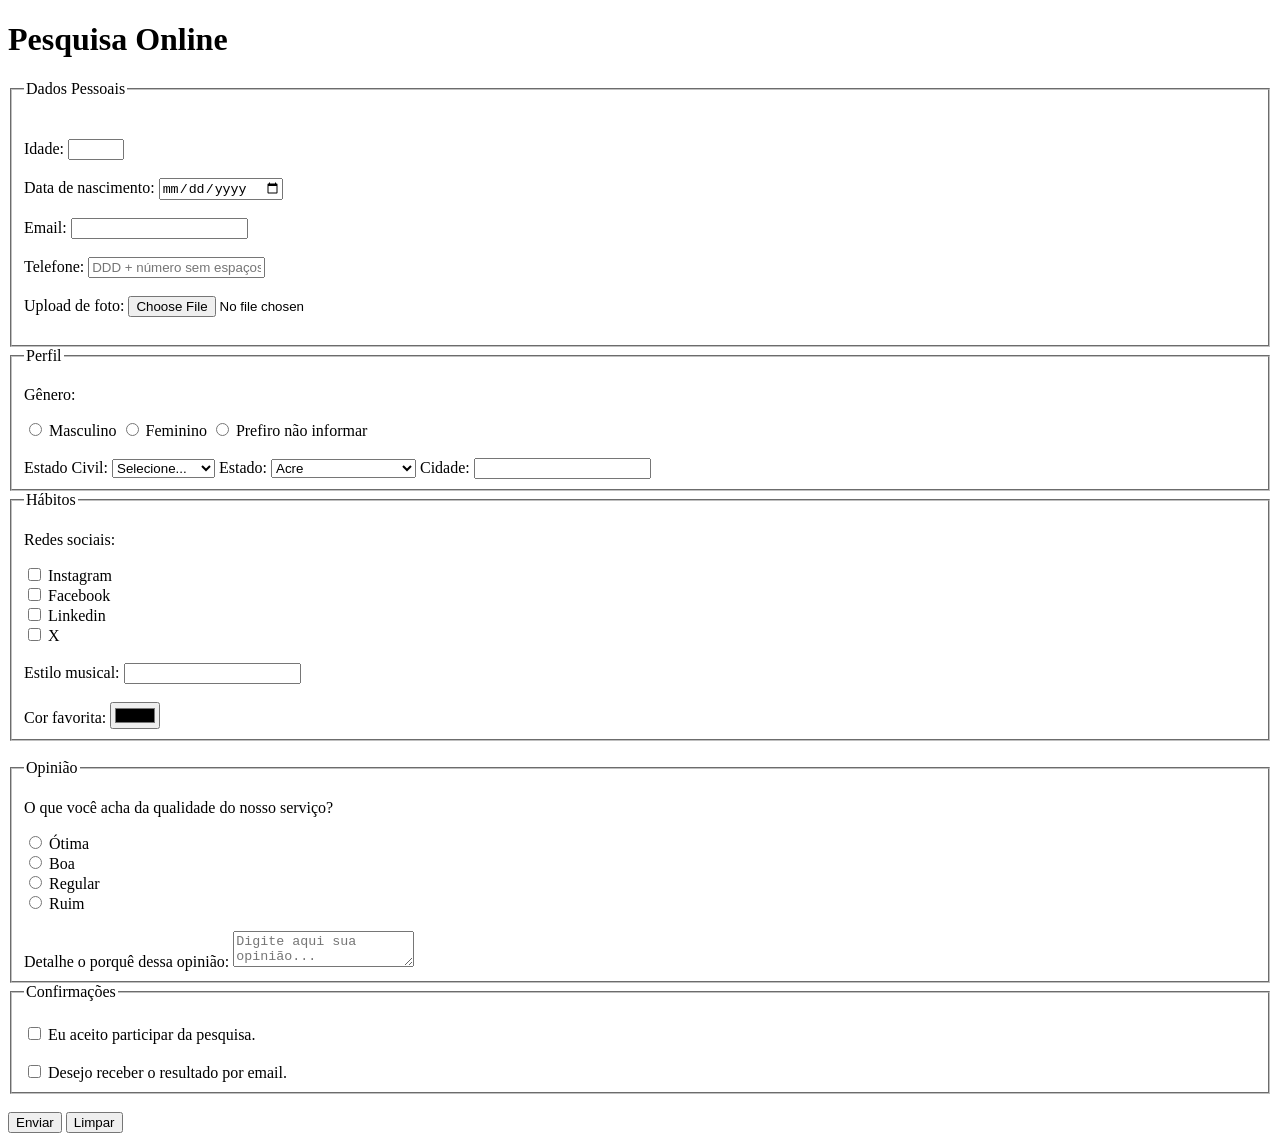
==== index.html @ 55841a63 "Adiciona favico" ====
<!DOCTYPE html>
<html lang="pt-br">
<head>
    <meta charset="UTF-8">
    <meta name="viewport" content="width=device-width, initial-scale=1.0">
    <link rel="icon" href="culturama-favico.png">
    <title>Pesquisa Culturama</title>
</head>
<body>

    <header>
        <h1>Pesquisa Online</h1>
    </header>

    <section>

        <form action="" method="get">


        <fieldset>
            <legend>Dados Pessoais</legend>

                               
        

            <label for="name>Nome: </label>
            <input id="name" type="text" name="userName" required>
            <br>
            <br>

            <label for="age">Idade: </label>
            <input id="age" type="number" name="userAge" min="12" max="100" required>
            <br>
            <br>

            <label for="birthD">Data de nascimento: </label>
            <input id="birthD" type="date" name ="birthDate">
            <br>
            <br>


            <label for="email">Email: </label>
            <input id="email" type="email" name="userEmail" required>
            <br>
            <br>

            <label for="phone">Telefone: </label>
            <input id="phone" type="tel" name="userPhoneNumber" pattern="[0-9]{11}" placeholder="DDD + número sem espaços ou hífen"> 
            <br>
            <br>

            <label for="img">Upload de foto: </label>
            <input id="img" type="file" accept="image/*" name="userImage">
            <br>
            <br>

        </fieldset> 
       
            <fieldset>

                <legend>Perfil</legend>

                <p>Gênero: </p>
                
                <input id="masc" type="radio" name="userGender" value="Masculino">
                <label for="masc">Masculino</label>

                <input id="fem" type="radio" name="userGender" value="Feminino">
                <label for="fem">Feminino</label>

                <input id="notInf" type="radio" name="userGender" value="notInformed">
                <label for="notInf">Prefiro não informar</label>    
                <br>
                <br>

                <label for="maritalStatus">Estado Civil: </label>
                
                <select name="maritalStatus">

                    <option value="notInformed">Selecione...</option>
                    <option value="married">Casado</option>
                    <option value="single">Solteiro</option>
                    <option value="divorced">Divorciado</option>
                    <option value="common-law marriage">União estável</option>
                </select>

                <label for="state">Estado: </label>
                <select id="state" name="userState" required>

                    <option value="acre">Acre</option>
                    <option value="alagoas">Alagoas</option>
                    <option value="amapa">Amapá</option>
                    <option value="amazonas">Amazonas</option>
                    <option value="bahia">Bahia</option>
                    <option value="ceara">Ceará</option>
                    <option value="distritoFederal">Distrito Federal</option>
                    <option value="espíritoSanto">Espírito Santo</option>
                    <option value="goias">Goiás</option>
                    <option value="maranhao">Maranhão</option>
                    <option value="matoGrossoDoSul">Mato Grosso do Sul</option>
                    <option value="matoGrosso">Mato Grosso</option>
                    <option value="MinasGerais">Minas Gerais</option>
                    <option value="para">Pará</option>
                    <option value="paraiba">Paraíba</option>
                    <option value="parana">Paraná</option>
                    <option value="pernambuco">Pernambuco</option>
                    <option value="piauí">Piauí</option>
                    <option value="riodeJaneiro">Rio de Janeiro</option>
                    <option value="riograndedoNorte">Rio Grande do Norte</option>
                    <option value="riograndedoSul">Rio Grande do Sul</option>
                    <option value="rondonia">Rondônia</option>
                    <option value="roraima">Roraima</option>
                    <option value="santaCatarina">Santa Catarina</option>
                    <option value="sãoPaulo">São Paulo</option>
                    <option value="sergipe">Sergipe</option>
                    <option value="tocantins">Tocantins</option>
                </select>

                <label for="city">Cidade: </label>
                <input id="city" type="text" name="cityUser">
                



            </fieldset>


            <fieldset>
                <legend>Hábitos</legend>
                <p>Redes sociais: </p>
                <input id="instagram" type="checkbox" name="social" value="Instagram">
                <label for="instagram">Instagram</label>
                <br>
                <input id="facebook" type="checkbox" name="social" value="facebook">
                <label for="facebook">Facebook</label>
                <br>
                <input id="linkedin" type="checkbox" name="social" value="linkedin">
                <label for="linkedin">Linkedin</label>
                <br>
                <input id="X" type="checkbox" name="social" value="x">
                <label for="x">X</label>
                <br>
                <br>

                <label for="musicStyle">Estilo musical: </label>
                <input list="styleTypes" id="musicStyle" name="userMusicStyle"  type="text">
                <datalist id="styleTypes">
                    <option value="Rock"></option>
                    <option value="MPB"></option>
                    <option value="Pagode"></option>
                    <option value="Hip-hop"></option>
                </datalist>

                <br>
                <br>
                <label for="favoriteColor">Cor favorita: </label>
                <input type="color" name="userFavoriteColor" id="favoriteColor">


            </fieldset>
            <br>

            <fieldset>
                <legend>Opinião</legend>
                <p>O que você acha da qualidade do nosso serviço?</p>

                    <input type="radio" id="otima" name="userServiceOption">
                    <label for="otima">Ótima</label><br>

                    <input type="radio" id="boa" name="userServiceOption">
                    <label for="boa">Boa</label><br>

                    <input type="radio" id="regular" name="userServiceOption">
                    <label for="regular">Regular</label><br>

                    <input type="radio" id="ruim" name="userServiceOption">
                    <label for="ruim">Ruim</label><br>
                    <br>

                    <label for="comment">Detalhe o porquê dessa opinião: </label>
                    <textarea id="comment" name="userComment" placeholder="Digite aqui sua opinião..." ></textarea>
                    
            </fieldset>

            <fieldset>
                <legend>Confirmações</legend>
                <br>

                <input type="checkbox" name="userLGPD" id="userLGPDTerm" value="accepted" required>
                <label for="userLGPDTerm">Eu aceito participar da pesquisa.</label>
                <br>
                <br>

                <input type="checkbox" name="userGetResult" id="getResult" value="accepted">
                <label for="userLGPDTerm">Desejo receber o resultado por email.</label>


            </fieldset>
            
            




            <br>
            <button type="submit">Enviar</button>
            <button type="reset">Limpar</button>


        </form>
    </section>
    
</body>
</html>
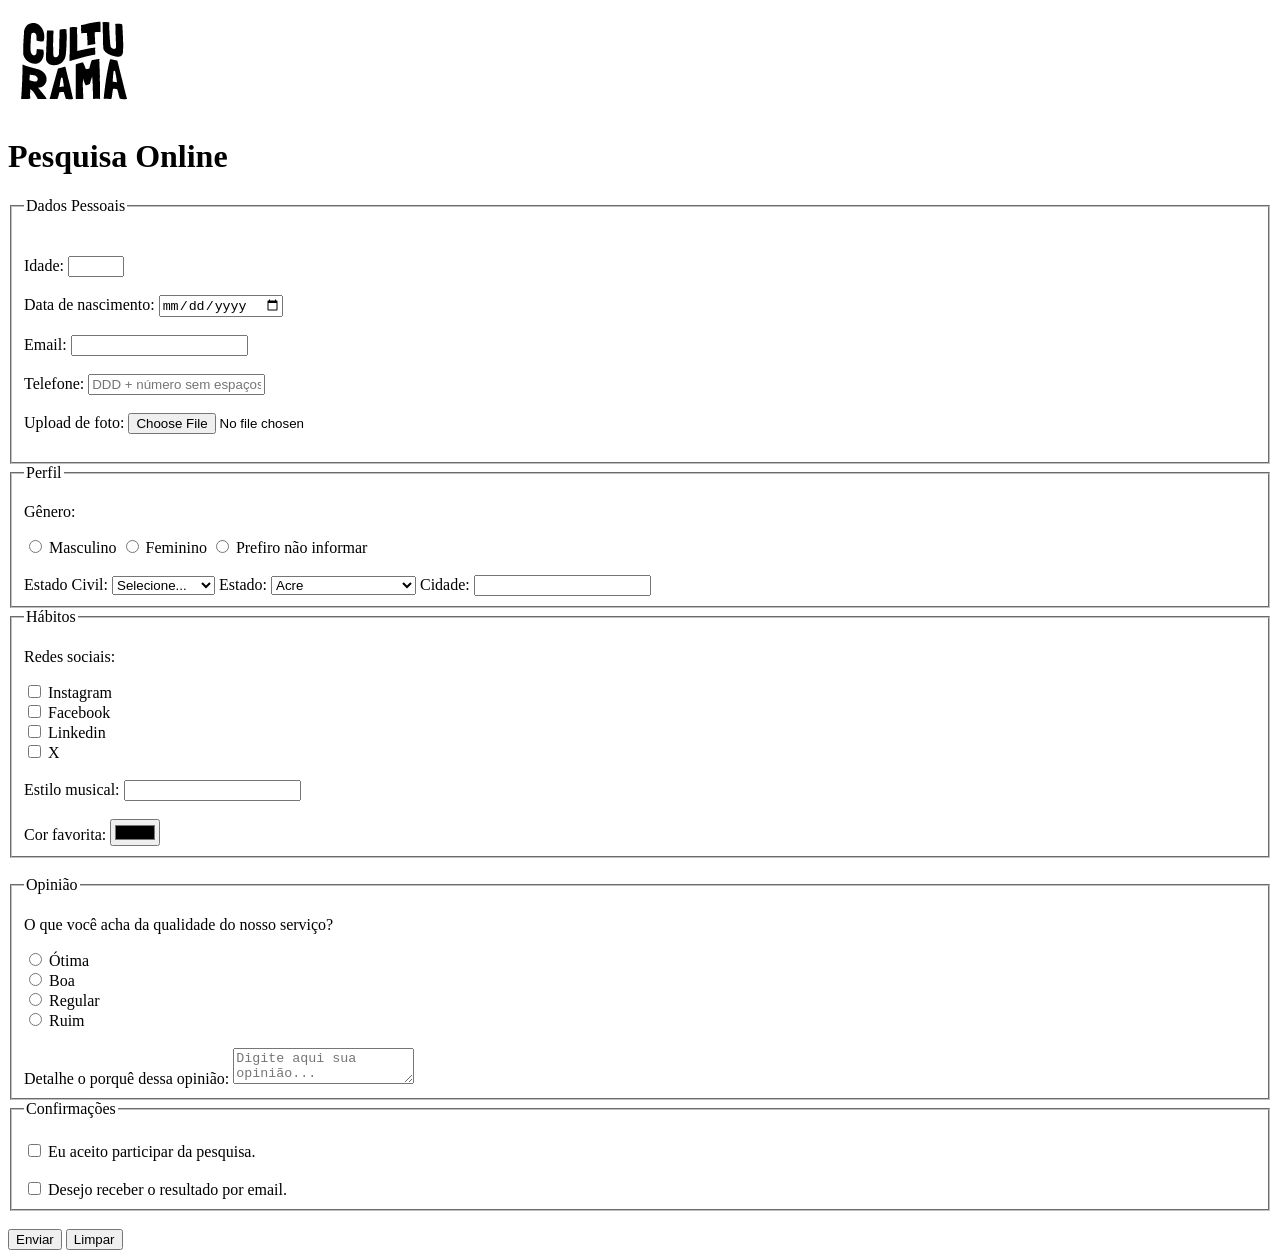
==== commit 52c0e798: "Adiciona logo" ====
--- a/index.html
+++ b/index.html
@@ -9,6 +9,7 @@
 <body>
 
     <header>
+        <img src="img/logo-culturama.png" alt="logo culturama">
         <h1>Pesquisa Online</h1>
     </header>
 
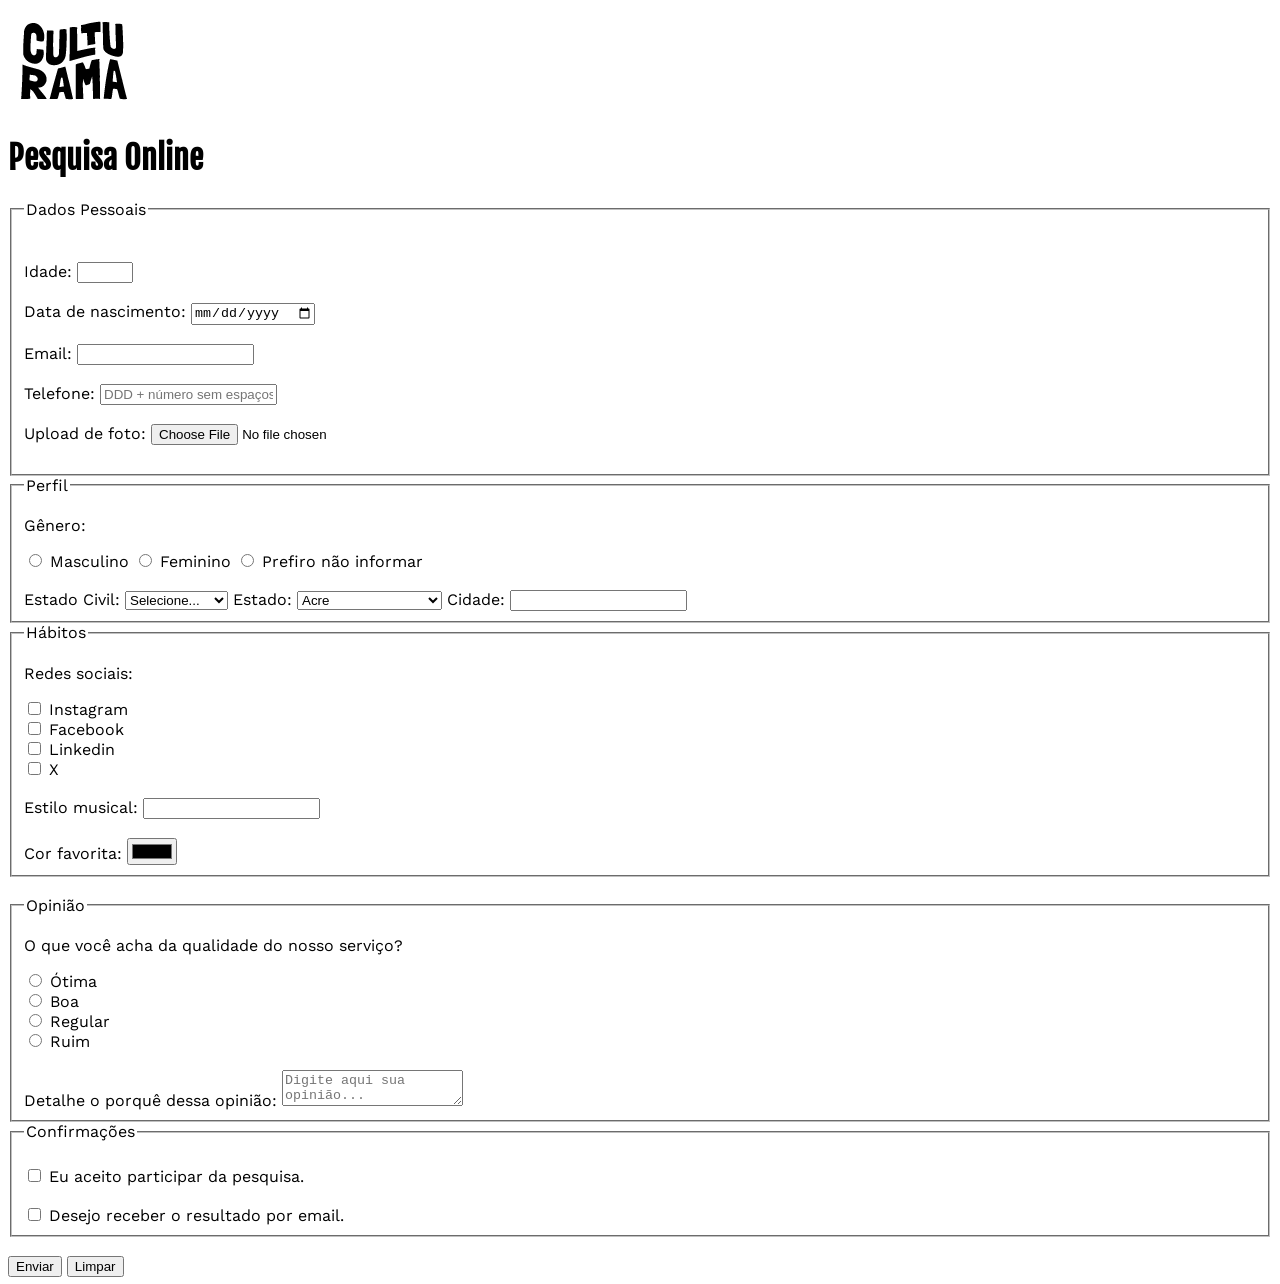
==== commit 03f910fe: "Adiciona familias de fontes" ====
--- a/index.html
+++ b/index.html
@@ -3,7 +3,11 @@
 <head>
     <meta charset="UTF-8">
     <meta name="viewport" content="width=device-width, initial-scale=1.0">
+    <link rel="stylesheet" href="css/style.css">
     <link rel="icon" href="culturama-favico.png">
+    <link rel="preconnect" href="https://fonts.googleapis.com">
+    <link rel="preconnect" href="https://fonts.gstatic.com" crossorigin>
+    <link href="https://fonts.googleapis.com/css2?family=Fjalla+One&family=Work+Sans&display=swap" rel="stylesheet">
     <title>Pesquisa Culturama</title>
 </head>
 <body>
--- a/css/style.css
+++ b/css/style.css
@@ -0,0 +1,10 @@
+body {
+
+    font-family: "Work Sans", sans-serif;
+}
+
+
+
+h1 {
+    font-family:"Fjalla One", sans-serif;
+}
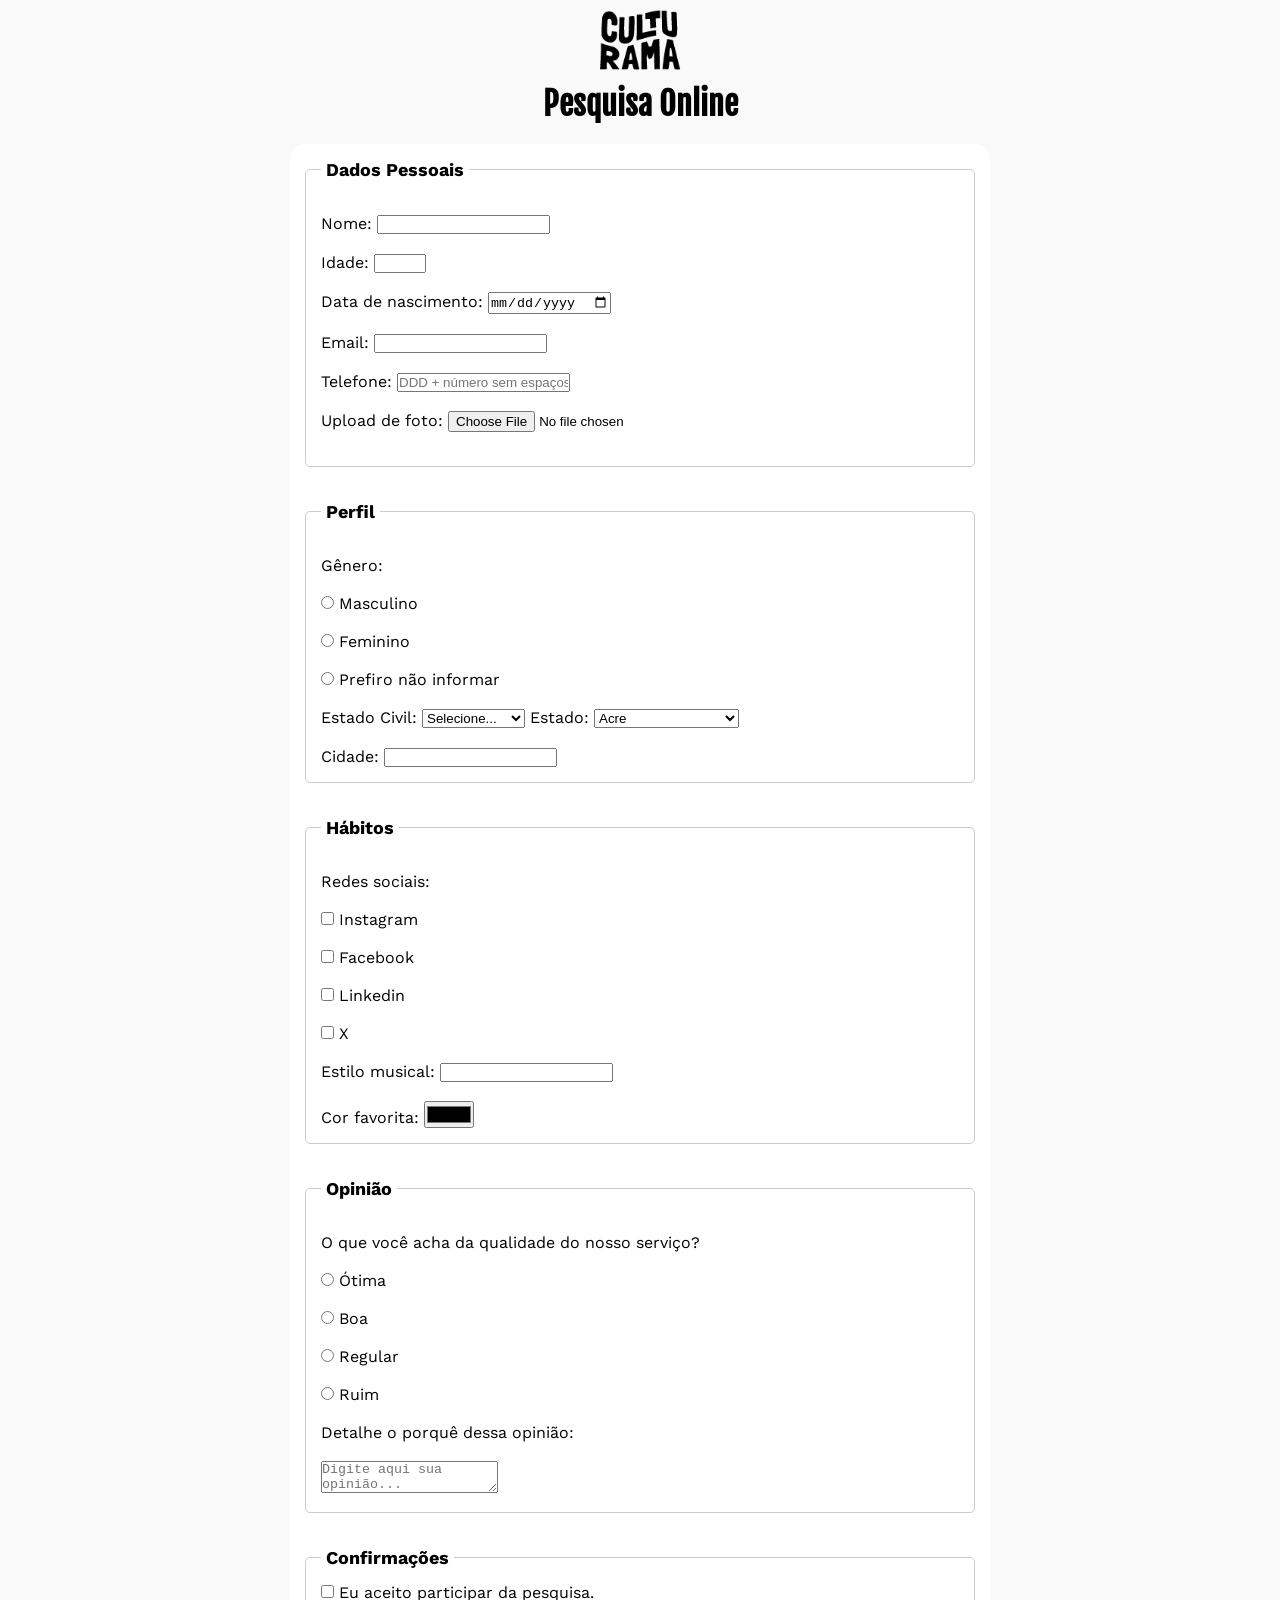
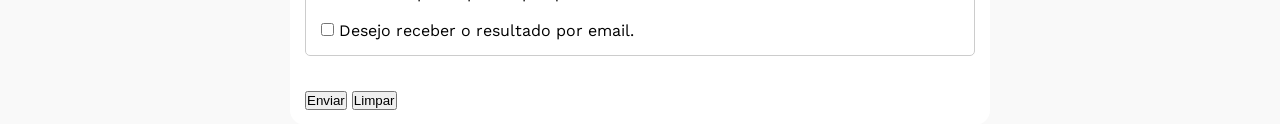
==== commit 23b20c82: "Estilizacao geral do formulario" ====
--- a/index.html
+++ b/index.html
@@ -1,219 +1,256 @@
 <!DOCTYPE html>
 <html lang="pt-br">
-<head>
-    <meta charset="UTF-8">
-    <meta name="viewport" content="width=device-width, initial-scale=1.0">
-    <link rel="stylesheet" href="css/style.css">
-    <link rel="icon" href="culturama-favico.png">
-    <link rel="preconnect" href="https://fonts.googleapis.com">
-    <link rel="preconnect" href="https://fonts.gstatic.com" crossorigin>
-    <link href="https://fonts.googleapis.com/css2?family=Fjalla+One&family=Work+Sans&display=swap" rel="stylesheet">
-    <title>Pesquisa Culturama</title>
-</head>
-<body>
-
-    <header>
-        <img src="img/logo-culturama.png" alt="logo culturama">
-        <h1>Pesquisa Online</h1>
-    </header>
-
-    <section>
-
-        <form action="" method="get">
-
-
-        <fieldset>
-            <legend>Dados Pessoais</legend>
-
-                               
-        
-
-            <label for="name>Nome: </label>
-            <input id="name" type="text" name="userName" required>
-            <br>
-            <br>
-
-            <label for="age">Idade: </label>
-            <input id="age" type="number" name="userAge" min="12" max="100" required>
-            <br>
-            <br>
-
-            <label for="birthD">Data de nascimento: </label>
-            <input id="birthD" type="date" name ="birthDate">
-            <br>
-            <br>
-
-
-            <label for="email">Email: </label>
-            <input id="email" type="email" name="userEmail" required>
-            <br>
-            <br>
-
-            <label for="phone">Telefone: </label>
-            <input id="phone" type="tel" name="userPhoneNumber" pattern="[0-9]{11}" placeholder="DDD + número sem espaços ou hífen"> 
-            <br>
-            <br>
-
-            <label for="img">Upload de foto: </label>
-            <input id="img" type="file" accept="image/*" name="userImage">
-            <br>
-            <br>
-
-        </fieldset> 
-       
-            <fieldset>
-
-                <legend>Perfil</legend>
-
-                <p>Gênero: </p>
-                
-                <input id="masc" type="radio" name="userGender" value="Masculino">
-                <label for="masc">Masculino</label>
-
-                <input id="fem" type="radio" name="userGender" value="Feminino">
-                <label for="fem">Feminino</label>
-
-                <input id="notInf" type="radio" name="userGender" value="notInformed">
-                <label for="notInf">Prefiro não informar</label>    
-                <br>
-                <br>
-
-                <label for="maritalStatus">Estado Civil: </label>
-                
-                <select name="maritalStatus">
-
-                    <option value="notInformed">Selecione...</option>
-                    <option value="married">Casado</option>
-                    <option value="single">Solteiro</option>
-                    <option value="divorced">Divorciado</option>
-                    <option value="common-law marriage">União estável</option>
-                </select>
-
-                <label for="state">Estado: </label>
-                <select id="state" name="userState" required>
-
-                    <option value="acre">Acre</option>
-                    <option value="alagoas">Alagoas</option>
-                    <option value="amapa">Amapá</option>
-                    <option value="amazonas">Amazonas</option>
-                    <option value="bahia">Bahia</option>
-                    <option value="ceara">Ceará</option>
-                    <option value="distritoFederal">Distrito Federal</option>
-                    <option value="espíritoSanto">Espírito Santo</option>
-                    <option value="goias">Goiás</option>
-                    <option value="maranhao">Maranhão</option>
-                    <option value="matoGrossoDoSul">Mato Grosso do Sul</option>
-                    <option value="matoGrosso">Mato Grosso</option>
-                    <option value="MinasGerais">Minas Gerais</option>
-                    <option value="para">Pará</option>
-                    <option value="paraiba">Paraíba</option>
-                    <option value="parana">Paraná</option>
-                    <option value="pernambuco">Pernambuco</option>
-                    <option value="piauí">Piauí</option>
-                    <option value="riodeJaneiro">Rio de Janeiro</option>
-                    <option value="riograndedoNorte">Rio Grande do Norte</option>
-                    <option value="riograndedoSul">Rio Grande do Sul</option>
-                    <option value="rondonia">Rondônia</option>
-                    <option value="roraima">Roraima</option>
-                    <option value="santaCatarina">Santa Catarina</option>
-                    <option value="sãoPaulo">São Paulo</option>
-                    <option value="sergipe">Sergipe</option>
-                    <option value="tocantins">Tocantins</option>
-                </select>
-
-                <label for="city">Cidade: </label>
-                <input id="city" type="text" name="cityUser">
-                
-
-
-
-            </fieldset>
-
-
-            <fieldset>
-                <legend>Hábitos</legend>
-                <p>Redes sociais: </p>
-                <input id="instagram" type="checkbox" name="social" value="Instagram">
-                <label for="instagram">Instagram</label>
-                <br>
-                <input id="facebook" type="checkbox" name="social" value="facebook">
-                <label for="facebook">Facebook</label>
-                <br>
-                <input id="linkedin" type="checkbox" name="social" value="linkedin">
-                <label for="linkedin">Linkedin</label>
-                <br>
-                <input id="X" type="checkbox" name="social" value="x">
-                <label for="x">X</label>
-                <br>
-                <br>
-
-                <label for="musicStyle">Estilo musical: </label>
-                <input list="styleTypes" id="musicStyle" name="userMusicStyle"  type="text">
-                <datalist id="styleTypes">
-                    <option value="Rock"></option>
-                    <option value="MPB"></option>
-                    <option value="Pagode"></option>
-                    <option value="Hip-hop"></option>
-                </datalist>
-
-                <br>
-                <br>
-                <label for="favoriteColor">Cor favorita: </label>
-                <input type="color" name="userFavoriteColor" id="favoriteColor">
-
-
-            </fieldset>
-            <br>
-
-            <fieldset>
-                <legend>Opinião</legend>
-                <p>O que você acha da qualidade do nosso serviço?</p>
-
-                    <input type="radio" id="otima" name="userServiceOption">
-                    <label for="otima">Ótima</label><br>
-
-                    <input type="radio" id="boa" name="userServiceOption">
-                    <label for="boa">Boa</label><br>
-
-                    <input type="radio" id="regular" name="userServiceOption">
-                    <label for="regular">Regular</label><br>
-
-                    <input type="radio" id="ruim" name="userServiceOption">
-                    <label for="ruim">Ruim</label><br>
-                    <br>
-
-                    <label for="comment">Detalhe o porquê dessa opinião: </label>
-                    <textarea id="comment" name="userComment" placeholder="Digite aqui sua opinião..." ></textarea>
+    <head>
+        <meta charset="UTF-8">
+        <meta name="viewport" content="width=device-width, initial-scale=1.0">
+        <link rel="stylesheet" href="css/style.css">
+        <link rel="icon" href="culturama-favico.png">
+        <link rel="preconnect" href="https://fonts.googleapis.com">
+        <link rel="preconnect" href="https://fonts.gstatic.com" crossorigin>
+        <link href="https://fonts.googleapis.com/css2?family=Fjalla+One&family=Work+Sans&display=swap" rel="stylesheet">
+        <title>Pesquisa Culturama</title>
+    </head>
+    <body>
+
+        <main>
+
+
+            <header>
+                <img src="img/logo-culturama.png" alt="logo culturama">
+                <h1>Pesquisa Online</h1>
+            </header>
+
+            <section>
+
+                <form action="" method="get">
+
+
+                    <fieldset>
+                        <legend>Dados Pessoais</legend>
+                        <br>
+
+
+
+
+                        <label for="name">Nome: </label>
+                        <input id="name" type="text" name="userName" required>
+                        <br>
+                        <br>
+
+                        <label for="age">Idade: </label>
+                        <input id="age" type="number" name="userAge" min="12" max="100" required>
+                        <br>
+                        <br>
+
+                        <label for="birthD">Data de nascimento: </label>
+                        <input id="birthD" type="date" name ="birthDate">
+                        <br>
+                        <br>
+
+
+                        <label for="email">Email: </label>
+                        <input id="email" type="email" name="userEmail" required>
+                        <br>
+                        <br>
+
+                        <label for="phone">Telefone: </label>
+                        <input id="phone" type="tel" name="userPhoneNumber" pattern="[0-9]{11}" placeholder="DDD + número sem espaços ou hífen">
+                        <br>
+                        <br>
+
+                        <label for="img">Upload de foto: </label>
+                        <input id="img" type="file" accept="image/*" name="userImage">
+                        <br>
+                        <br>
+
+                    </fieldset>
+                    <br>
+
+                    <fieldset>
+
+                        <legend>Perfil</legend>
+                        <br>
+
+                        <p>Gênero: </p>
+                        <br>
+
+                        <input id="masc" type="radio" name="userGender" value="Masculino">
+                        <label for="masc">Masculino</label>
+                        <br>
+                        <br>
+
+                        <input id="fem" type="radio" name="userGender" value="Feminino">
+                        <label for="fem">Feminino</label>
+                        <br>
+                        <br>
+
+                        <input id="notInf" type="radio" name="userGender" value="notInformed">
+                        <label for="notInf">Prefiro não informar</label>
+                        <br>
+                        <br>
+
+                        <label for="maritalStatus">Estado Civil: </label>
+
+                        <select name="maritalStatus">
+
+                            <option value="notInformed">Selecione...</option>
+                            <option value="married">Casado</option>
+                            <option value="single">Solteiro</option>
+                            <option value="divorced">Divorciado</option>
+                            <option value="common-law marriage">União estável</option>
+                        </select>
+
+                        <label for="state">Estado: </label>
+                        <select id="state" name="userState" required>
+
+                            <option value="acre">Acre</option>
+                            <option value="alagoas">Alagoas</option>
+                            <option value="amapa">Amapá</option>
+                            <option value="amazonas">Amazonas</option>
+                            <option value="bahia">Bahia</option>
+                            <option value="ceara">Ceará</option>
+                            <option value="distritoFederal">Distrito Federal</option>
+                            <option value="espíritoSanto">Espírito Santo</option>
+                            <option value="goias">Goiás</option>
+                            <option value="maranhao">Maranhão</option>
+                            <option value="matoGrossoDoSul">Mato Grosso do Sul</option>
+                            <option value="matoGrosso">Mato Grosso</option>
+                            <option value="MinasGerais">Minas Gerais</option>
+                            <option value="para">Pará</option>
+                            <option value="paraiba">Paraíba</option>
+                            <option value="parana">Paraná</option>
+                            <option value="pernambuco">Pernambuco</option>
+                            <option value="piauí">Piauí</option>
+                            <option value="riodeJaneiro">Rio de Janeiro</option>
+                            <option value="riograndedoNorte">Rio Grande do Norte</option>
+                            <option value="riograndedoSul">Rio Grande do Sul</option>
+                            <option value="rondonia">Rondônia</option>
+                            <option value="roraima">Roraima</option>
+                            <option value="santaCatarina">Santa Catarina</option>
+                            <option value="sãoPaulo">São Paulo</option>
+                            <option value="sergipe">Sergipe</option>
+                            <option value="tocantins">Tocantins</option>
+                        </select>
+                        <br>
+                        <br>
+                        <label for="city">Cidade: </label>
+                        <input id="city" type="text" name="cityUser">
+
+
+
+
+                    </fieldset>
+                    <br>
+
+
+                    <fieldset>
+                        <legend>Hábitos</legend>
+                        <br>
+                        <p>Redes sociais: </p>
+                        <br>
+                        <input id="instagram" type="checkbox" name="social" value="Instagram">
+                        <label for="instagram">Instagram</label>
+                        <br>
+                        <br>
+                        <input id="facebook" type="checkbox" name="social" value="facebook">
+                        <label for="facebook">Facebook</label>
+                        <br>
+                        <br>
+                        <input id="linkedin" type="checkbox" name="social" value="linkedin">
+                        <label for="linkedin">Linkedin</label>
+                        <br>
+                        <br>
+                        <input id="X" type="checkbox" name="social" value="x">
+                        <label for="x">X</label>
+                        <br>
+                        <br>
+
+                        <label for="musicStyle">Estilo musical: </label>
+                        <input list="styleTypes" id="musicStyle" name="userMusicStyle"  type="text">
+                        <datalist id="styleTypes">
+                            <option value="Rock"></option>
+                            <option value="MPB"></option>
+                            <option value="Pagode"></option>
+                            <option value="Hip-hop"></option>
+                        </datalist>
+
+                        <br>
+                        <br>
+                        <label for="favoriteColor">Cor favorita: </label>
+                        <input type="color" name="userFavoriteColor" id="favoriteColor">
+
+
+                    </fieldset>
+                    <br>
+
+                    <fieldset>
+                        <legend>Opinião</legend>
+                        <br>
+                        <p>O que você acha da qualidade do nosso serviço?</p>
+                        <br>
+
+                        <input type="radio" id="otima" name="userServiceOption">
+                        <label for="otima">Ótima</label><br>
+                        <br>
+
+                        <input type="radio" id="boa" name="userServiceOption">
+                        <label for="boa">Boa</label><br>
+                        <br>
+
+                        <input type="radio" id="regular" name="userServiceOption">
+                        <label for="regular">Regular</label><br>
+                        <br>
+
+                        <input type="radio" id="ruim" name="userServiceOption">
+                        <label for="ruim">Ruim</label><br>
+                        <br>
+
+                        <label for="comment">Detalhe o porquê dessa opinião: </label>
+                        <br>
+                        <br>
+                        <textarea id="comment" name="userComment" placeholder="Digite aqui sua opinião..." ></textarea>
                     
-            </fieldset>
-
-            <fieldset>
-                <legend>Confirmações</legend>
-                <br>
-
-                <input type="checkbox" name="userLGPD" id="userLGPDTerm" value="accepted" required>
-                <label for="userLGPDTerm">Eu aceito participar da pesquisa.</label>
-                <br>
-                <br>
-
-                <input type="checkbox" name="userGetResult" id="getResult" value="accepted">
-                <label for="userLGPDTerm">Desejo receber o resultado por email.</label>
-
-
-            </fieldset>
-            
-            
-
-
-
-
-            <br>
-            <button type="submit">Enviar</button>
-            <button type="reset">Limpar</button>
-
-
-        </form>
-    </section>
-    
-</body>
+                        
+                    </fieldset>
+                    <br>
+
+
+                    <fieldset>
+                        <legend>Confirmações</legend>
+                        
+                        
+
+                        <input type="checkbox" name="userLGPD" id="userLGPDTerm" value="accepted" required>
+                        <label for="userLGPDTerm">Eu aceito participar da pesquisa.</label>
+                        <br>
+                        <br>
+
+                        <input type="checkbox" name="userGetResult" id="getResult" value="accepted">
+                        <label for="userLGPDTerm">Desejo receber o resultado por email.</label>
+
+
+                    </fieldset>
+
+
+
+
+
+
+                    <br>
+                    <button type="submit">Enviar</button>
+                    <button type="reset">Limpar</button>
+
+
+                </form>
+            </section>
+
+
+
+
+
+        </main>
+
+
+
+    </body>
 </html>
--- a/css/style.css
+++ b/css/style.css
@@ -1,10 +1,55 @@
+* {
+    margin: 0;
+    padding: 0;
+    box-sizing: border-box;
+}
+
 body {
-
+    background-color: #f9f9f9;
     font-family: "Work Sans", sans-serif;
 }
 
+main {
+
+    width: 100%;
+    max-width: 700px;
+    margin: 0 auto; /*Nao quero margem em cima nem em baixo, por isso o primeiro 0, e nas laterais para centralizar automaticamente = auto */
+
+
+}
+
+header {
+    text-align: center;
+    margin-bottom: 20px;}
+
+img {
+
+    width: 100px;
+
+
+}
 
 
 h1 {
-    font-family:"Fjalla One", sans-serif;
+
+    font-family: "Fjalla One", sans-serif;
+}
+
+form {
+    background-color: #ffffff;
+    padding: 15px;
+    border-radius: 15px;
+}
+
+fieldset {
+    padding: 15px;
+    border: 1px solid #cccccc;
+    border-radius: 5px;
+    margin-bottom: 15px;
+}
+
+legend {
+    font-weight: bold;
+    font-size: 18px;
+    padding: 0 5px;
 }
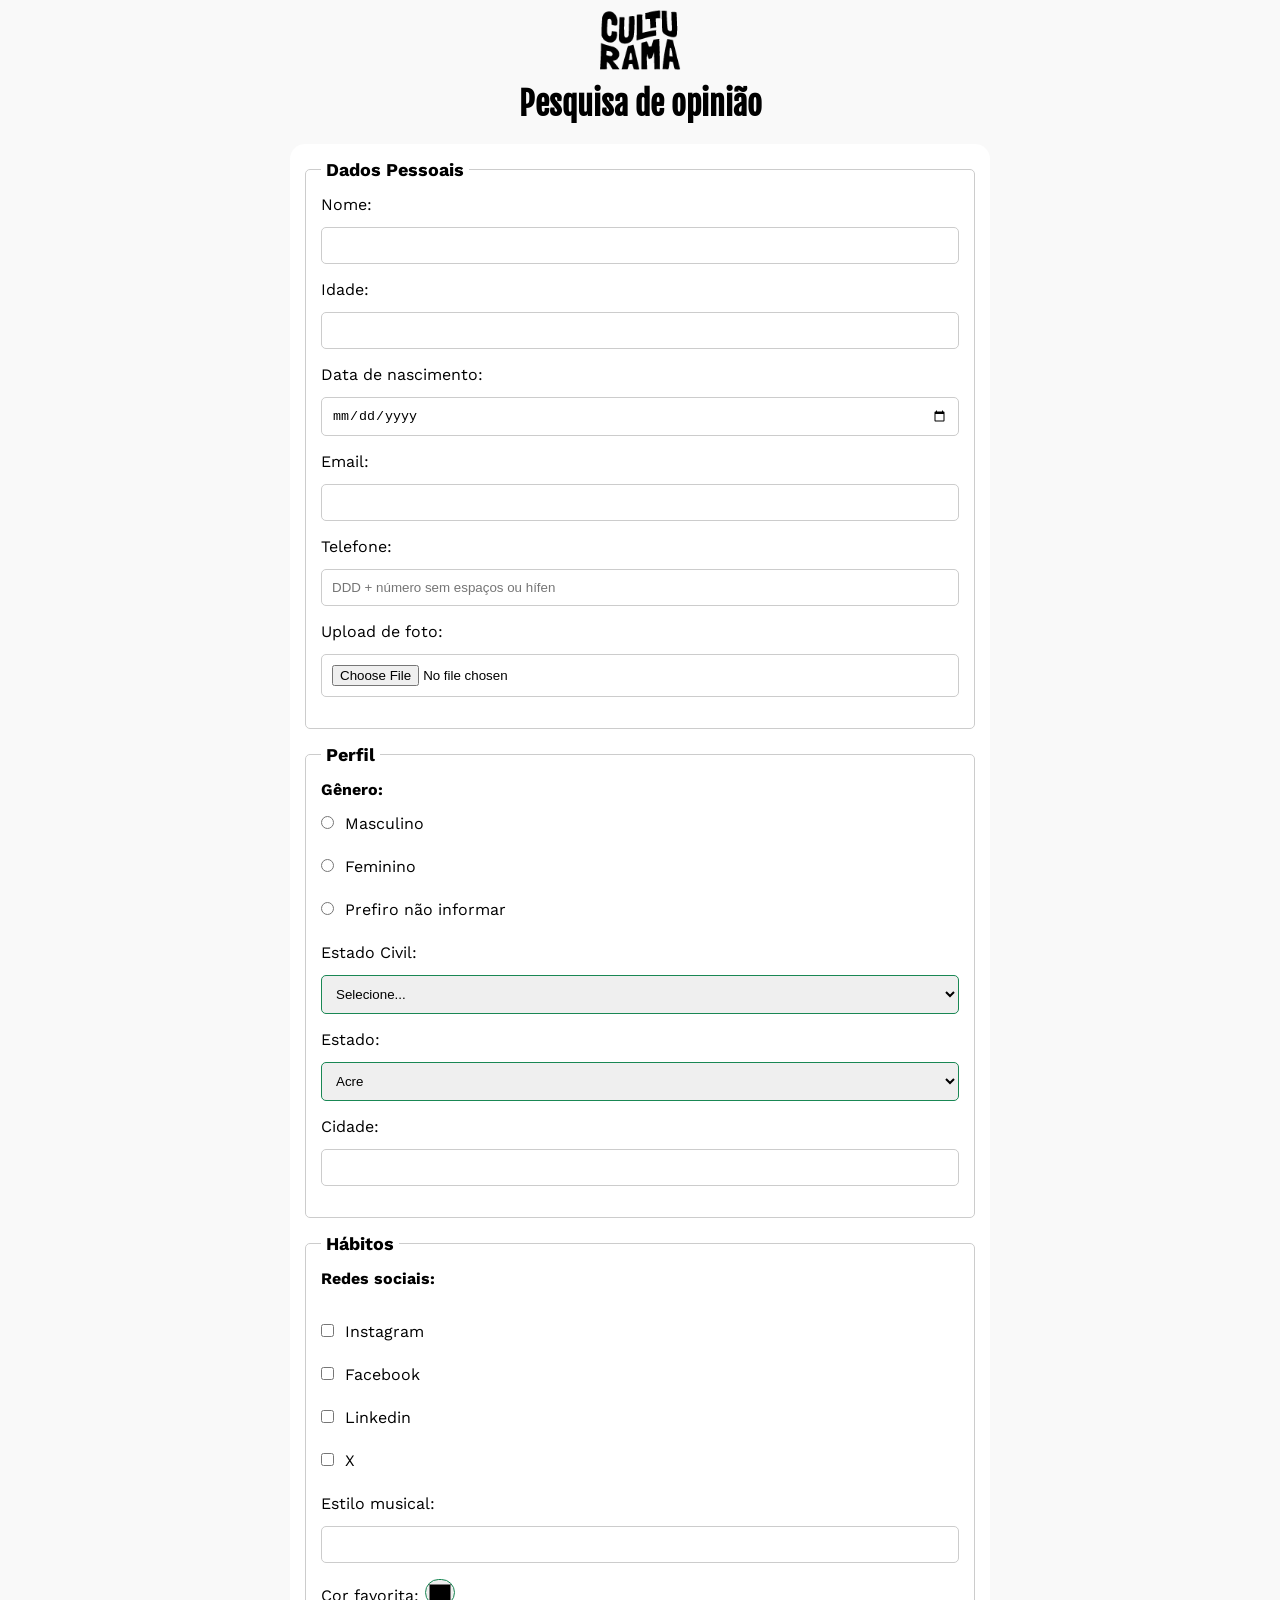
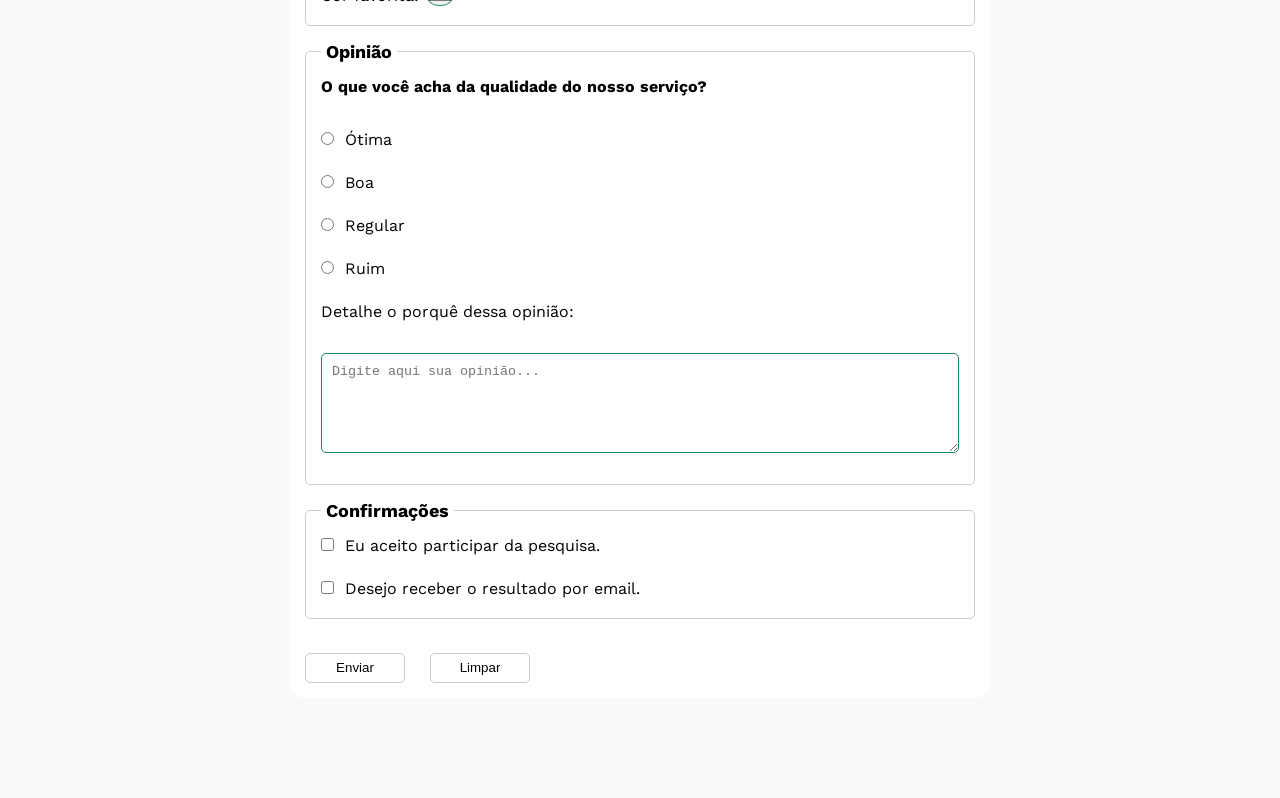
==== commit da3e7703: "Adiciona pagina de sucesso HTML" ====
--- a/index.html
+++ b/index.html
@@ -17,62 +17,55 @@
 
             <header>
                 <img src="img/logo-culturama.png" alt="logo culturama">
-                <h1>Pesquisa Online</h1>
+                <h1>Pesquisa de opinião</h1>
             </header>
 
             <section>
 
-                <form action="" method="get">
+                <form action="sucesso.html" method="get">
 
 
                     <fieldset>
                         <legend>Dados Pessoais</legend>
-                        <br>
+                        
 
 
 
 
                         <label for="name">Nome: </label>
                         <input id="name" type="text" name="userName" required>
-                        <br>
-                        <br>
-
+                        
                         <label for="age">Idade: </label>
                         <input id="age" type="number" name="userAge" min="12" max="100" required>
-                        <br>
-                        <br>
+                        
 
                         <label for="birthD">Data de nascimento: </label>
                         <input id="birthD" type="date" name ="birthDate">
-                        <br>
-                        <br>
+                        
 
 
                         <label for="email">Email: </label>
                         <input id="email" type="email" name="userEmail" required>
-                        <br>
-                        <br>
+                        
 
                         <label for="phone">Telefone: </label>
                         <input id="phone" type="tel" name="userPhoneNumber" pattern="[0-9]{11}" placeholder="DDD + número sem espaços ou hífen">
-                        <br>
-                        <br>
+                        
 
                         <label for="img">Upload de foto: </label>
                         <input id="img" type="file" accept="image/*" name="userImage">
-                        <br>
-                        <br>
-
-                    </fieldset>
-                    <br>
+                        
+
+                    </fieldset>
+                    
 
                     <fieldset>
 
                         <legend>Perfil</legend>
-                        <br>
+                       
 
                         <p>Gênero: </p>
-                        <br>
+                        
 
                         <input id="masc" type="radio" name="userGender" value="Masculino">
                         <label for="masc">Masculino</label>
@@ -131,8 +124,7 @@
                             <option value="sergipe">Sergipe</option>
                             <option value="tocantins">Tocantins</option>
                         </select>
-                        <br>
-                        <br>
+
                         <label for="city">Cidade: </label>
                         <input id="city" type="text" name="cityUser">
 
@@ -140,15 +132,15 @@
 
 
                     </fieldset>
-                    <br>
+                    
 
 
                     <fieldset>
                         <legend>Hábitos</legend>
-                        <br>
+                        
                         <p>Redes sociais: </p>
                         <br>
-                        <input id="instagram" type="checkbox" name="social" value="Instagram">
+                        <input id="instagram" type="checkbox" name="social" value="instagram">
                         <label for="instagram">Instagram</label>
                         <br>
                         <br>
@@ -161,7 +153,7 @@
                         <br>
                         <br>
                         <input id="X" type="checkbox" name="social" value="x">
-                        <label for="x">X</label>
+                        <label for="X">X</label>
                         <br>
                         <br>
 
@@ -174,18 +166,17 @@
                             <option value="Hip-hop"></option>
                         </datalist>
 
-                        <br>
-                        <br>
+                        
                         <label for="favoriteColor">Cor favorita: </label>
                         <input type="color" name="userFavoriteColor" id="favoriteColor">
 
 
                     </fieldset>
-                    <br>
+                    
 
                     <fieldset>
                         <legend>Opinião</legend>
-                        <br>
+                        
                         <p>O que você acha da qualidade do nosso serviço?</p>
                         <br>
 
@@ -212,7 +203,7 @@
                     
                         
                     </fieldset>
-                    <br>
+                   
 
 
                     <fieldset>
@@ -226,7 +217,8 @@
                         <br>
 
                         <input type="checkbox" name="userGetResult" id="getResult" value="accepted">
-                        <label for="userLGPDTerm">Desejo receber o resultado por email.</label>
+                        <label for="getResult">Desejo receber o resultado por email.</label>
+                        <br>
 
 
                     </fieldset>
@@ -238,6 +230,7 @@
 
                     <br>
                     <button type="submit">Enviar</button>
+                    
                     <button type="reset">Limpar</button>
 
 
--- a/css/style.css
+++ b/css/style.css
@@ -20,7 +20,9 @@
 
 header {
     text-align: center;
-    margin-bottom: 20px;}
+    margin-bottom: 20px;
+    
+}
 
 img {
 
@@ -33,23 +35,104 @@
 h1 {
 
     font-family: "Fjalla One", sans-serif;
+    text-align: center;
 }
 
 form {
+
     background-color: #ffffff;
     padding: 15px;
     border-radius: 15px;
+    margin-bottom: 100px;
+    
 }
+
+/* Mostra o estado de validação em todos os campos do formulário. */
+form input:invalid,
+form select:invalid,
+form textarea:invalid {
+    border-color: #dc3545;
+}
+
+form input:valid,
+form select:valid,
+form textarea:valid {
+    border-color: #198754;
+}
+
 
 fieldset {
     padding: 15px;
     border: 1px solid #cccccc;
     border-radius: 5px;
     margin-bottom: 15px;
+    
 }
 
 legend {
     font-weight: bold;
     font-size: 18px;
     padding: 0 5px;
+}
+
+label {
+
+    display: inline-block;
+    margin-bottom: 5px;
+}
+
+p {
+    margin-bottom: 15px;
+    font-weight: bold;
+}
+
+input:not([type="radio"]):not([type="checkbox"]):not([type="color"]),
+select,
+textarea {
+    display: block;
+    width: 100%;
+    padding: 10px;
+    margin: 8px 0 16px;
+    border: 1px solid #cccccc;
+    border-radius: 5px;
+}
+
+textarea {
+    min-height: 100px;
+}
+
+input[type="radio"],
+input[type="checkbox"] {
+    width: auto;
+    margin: 0 6px 0 0;
+}
+
+input[type="color"] {
+    width: 30px;
+    padding: 0 1px;
+    margin: 0 1px;
+    border-radius: 500px;
+
+
+}
+
+button {
+
+    width: 100px;
+    height: 30px;
+    margin-right: 20px;
+    background-color: white;
+    border: 1px solid #cccccc;
+    border-radius: 5px;
+    cursor: pointer;
+}
+
+button[type="submit"]:hover{
+    background-color: green;
+    color: #ffffff;
+}
+
+button[type="reset"]:hover{
+    background-color: orangered;
+    color: white;
 }
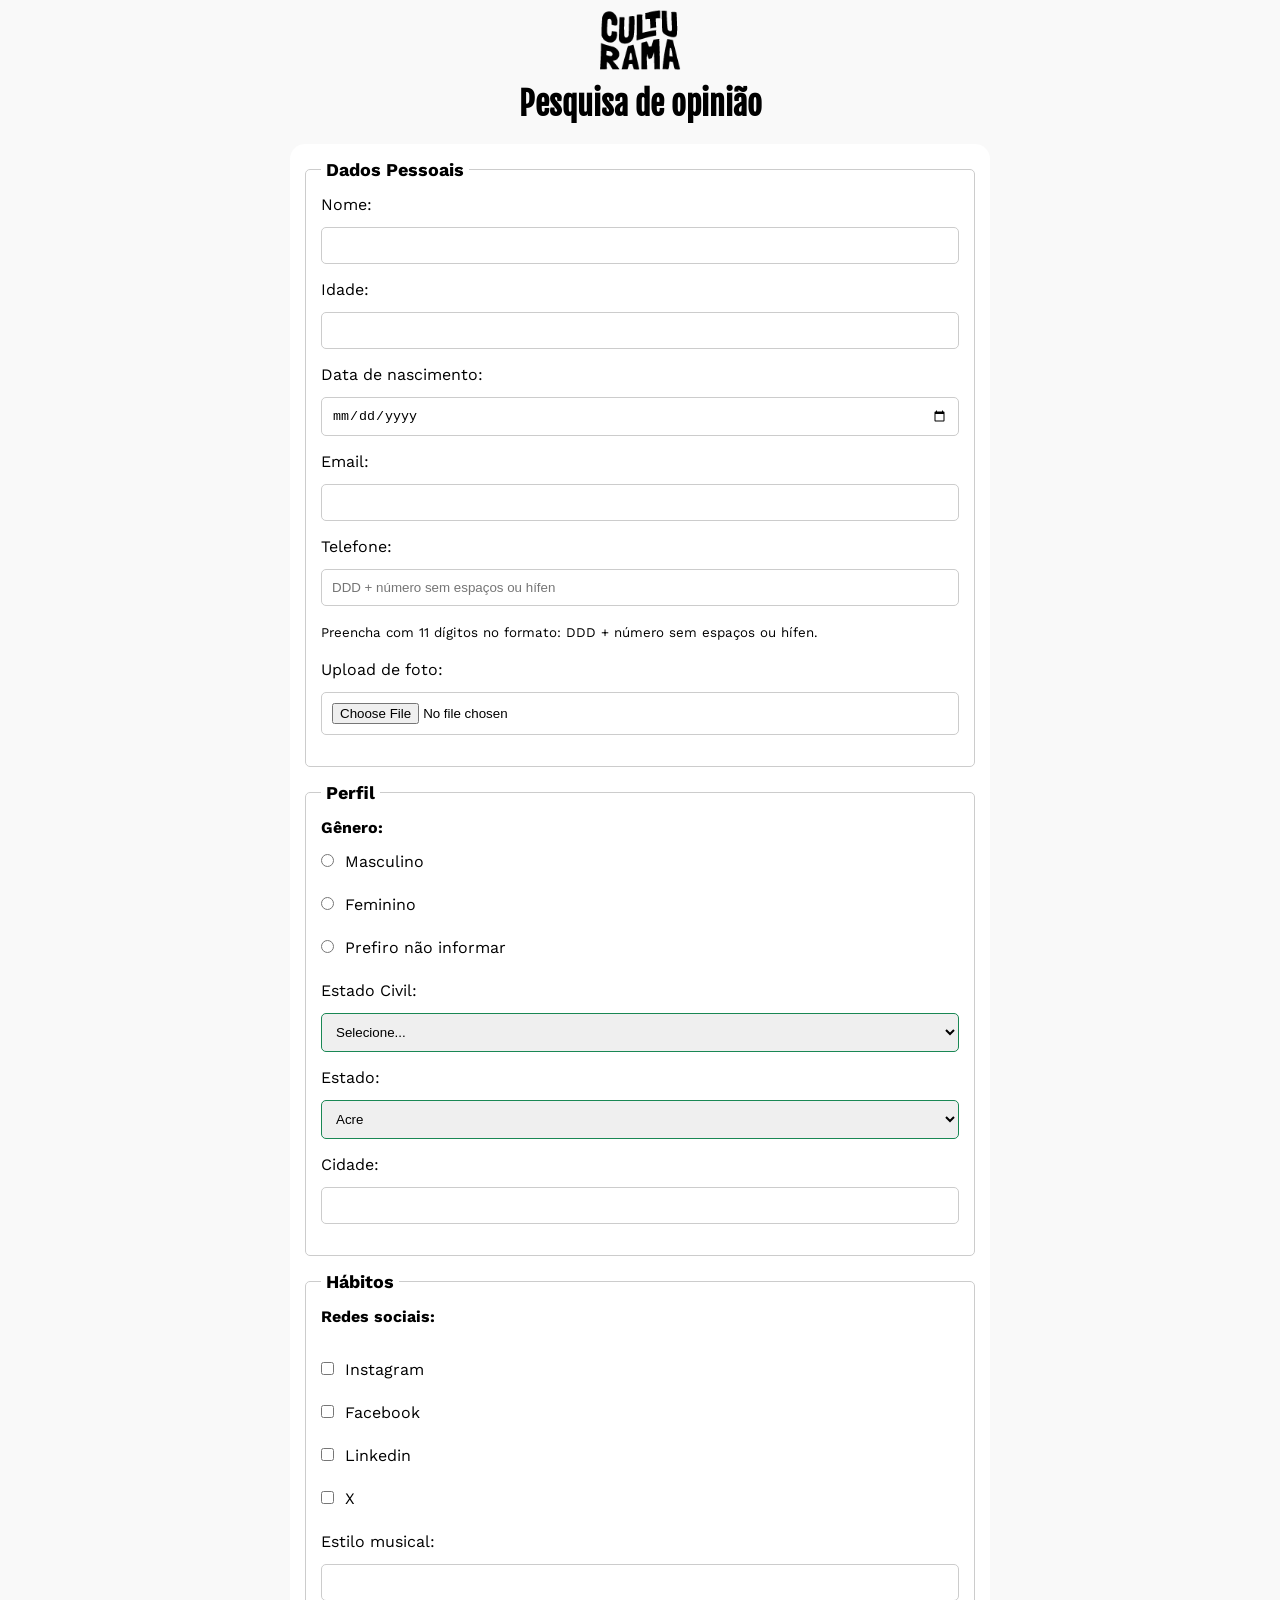
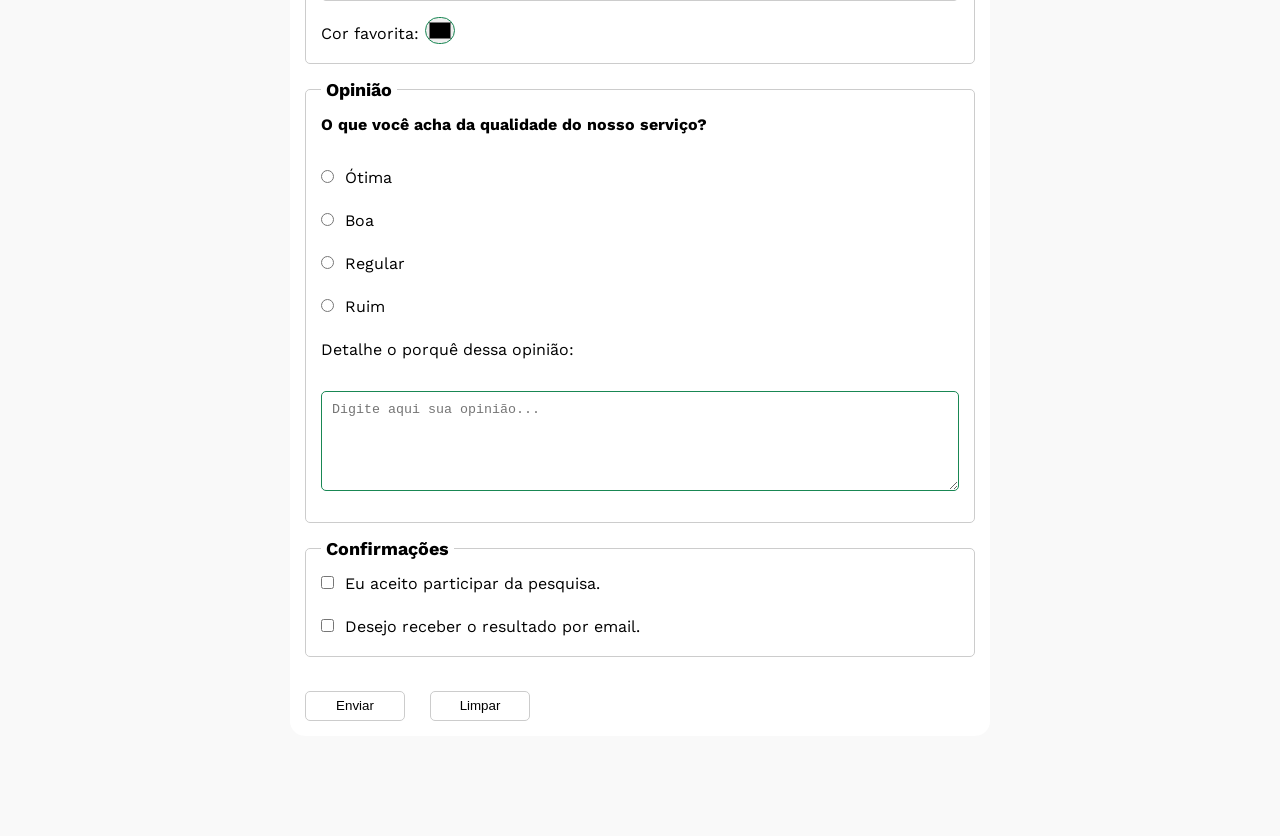
==== commit 62024578: "Adiciona area ao campo de telefone" ====
--- a/index.html
+++ b/index.html
@@ -49,9 +49,11 @@
                         
 
                         <label for="phone">Telefone: </label>
-                        <input id="phone" type="tel" name="userPhoneNumber" pattern="[0-9]{11}" placeholder="DDD + número sem espaços ou hífen">
-                        
-
+                        <input id="phone" type="tel" name="userPhoneNumber" pattern="[0-9]{11}" placeholder="DDD + número sem espaços ou hífen" aria-describedby="phoneHelp">
+                        <small id="phoneHelp">Preencha com 11 dígitos no formato: DDD + número sem espaços ou hífen.</small>
+                        
+                        <br>
+    
                         <label for="img">Upload de foto: </label>
                         <input id="img" type="file" accept="image/*" name="userImage">
                         
--- a/css/style.css
+++ b/css/style.css
@@ -86,6 +86,15 @@
     font-weight: bold;
 }
 
+input[type="tel"] {
+    margin-bottom: 0px;
+}
+
+small {
+    display:inline-block;
+    margin-bottom: 20px;
+}
+
 input:not([type="radio"]):not([type="checkbox"]):not([type="color"]),
 select,
 textarea {
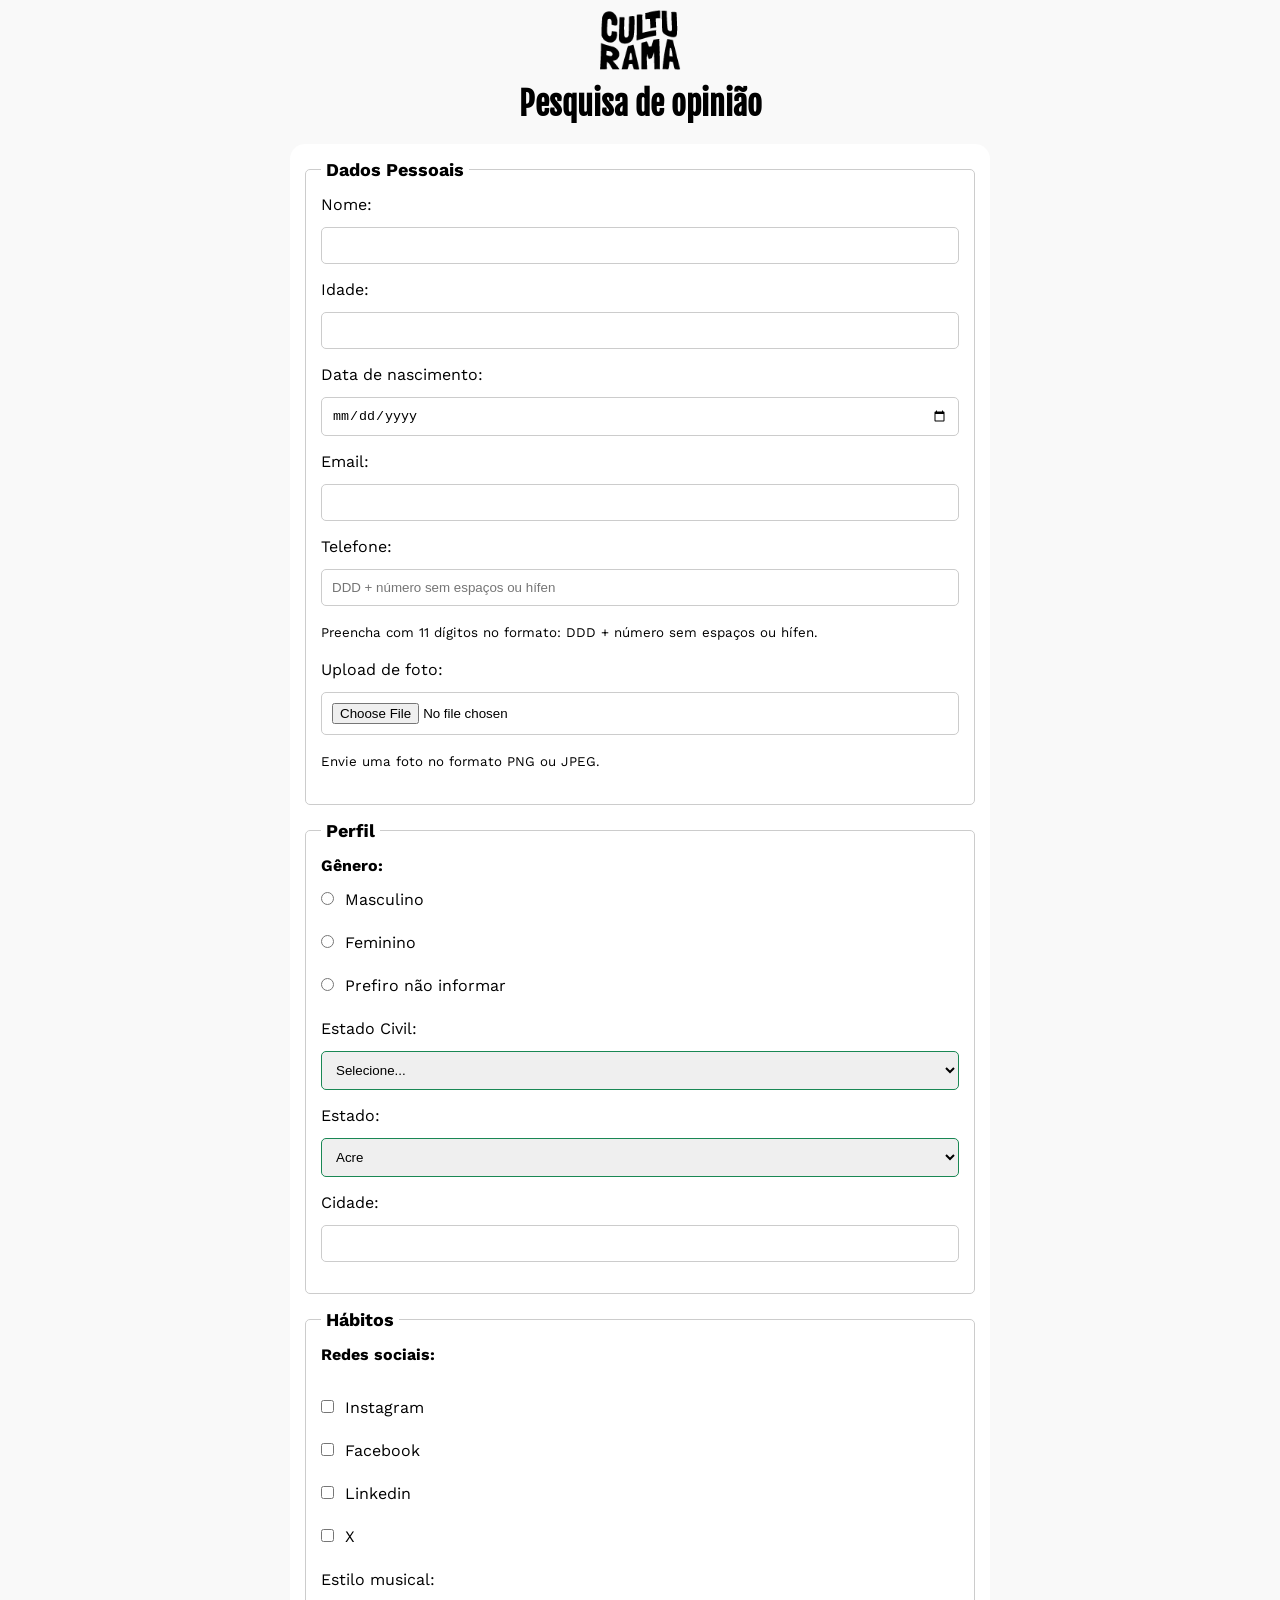
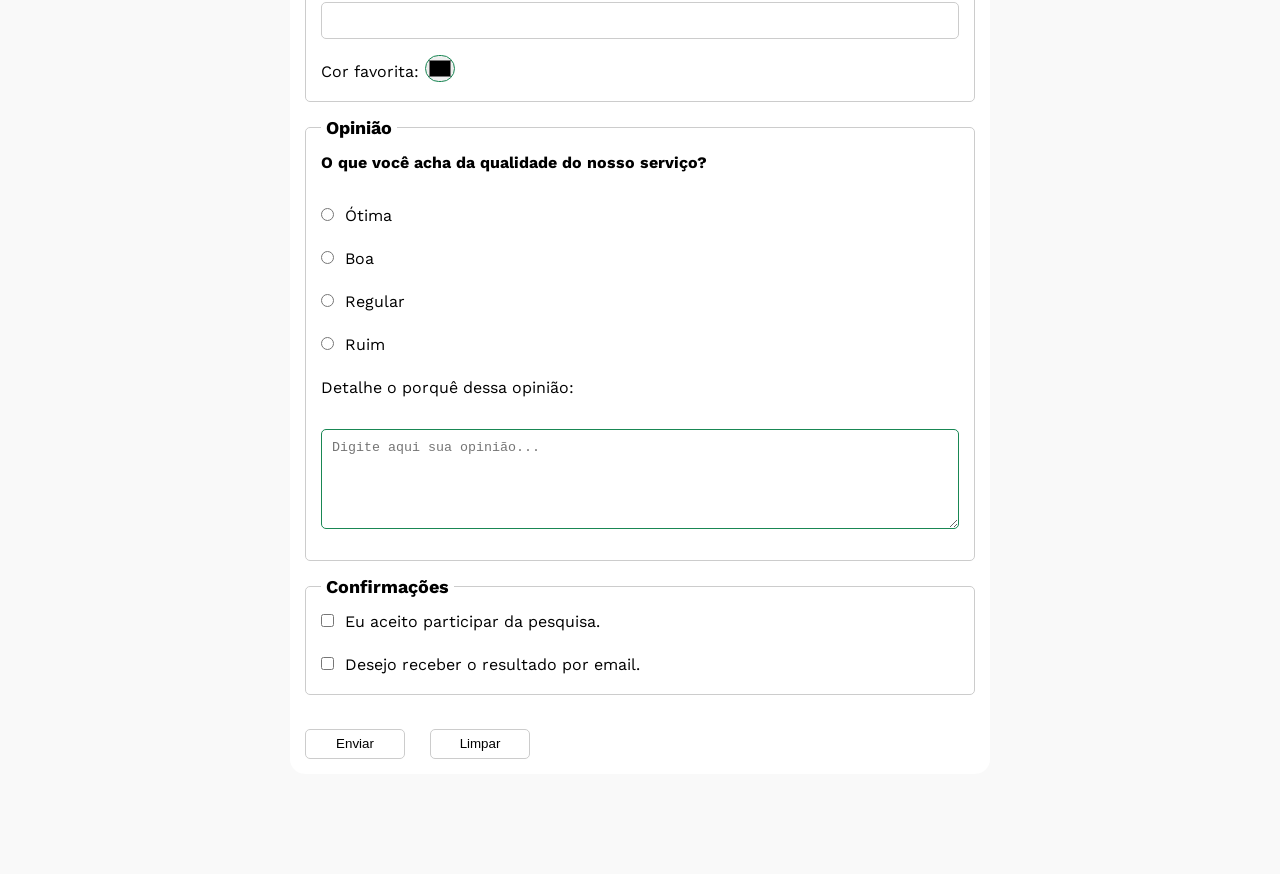
==== commit 579467ae: "Adiciona aria ao campo de upload de foto" ====
--- a/index.html
+++ b/index.html
@@ -55,7 +55,8 @@
                         <br>
     
                         <label for="img">Upload de foto: </label>
-                        <input id="img" type="file" accept="image/*" name="userImage">
+                        <input id="img" type="file" accept="image/*" name="userImage" aria-describedby="imageHelp">
+                        <small id="imageHelp">Envie uma foto no formato PNG ou JPEG.</small>
                         
 
                     </fieldset>
--- a/css/style.css
+++ b/css/style.css
@@ -86,8 +86,10 @@
     font-weight: bold;
 }
 
-input[type="tel"] {
-    margin-bottom: 0px;
+input[type="tel"],
+input[type="file"] {
+    margin-bottom: 0;
+    
 }
 
 small {
